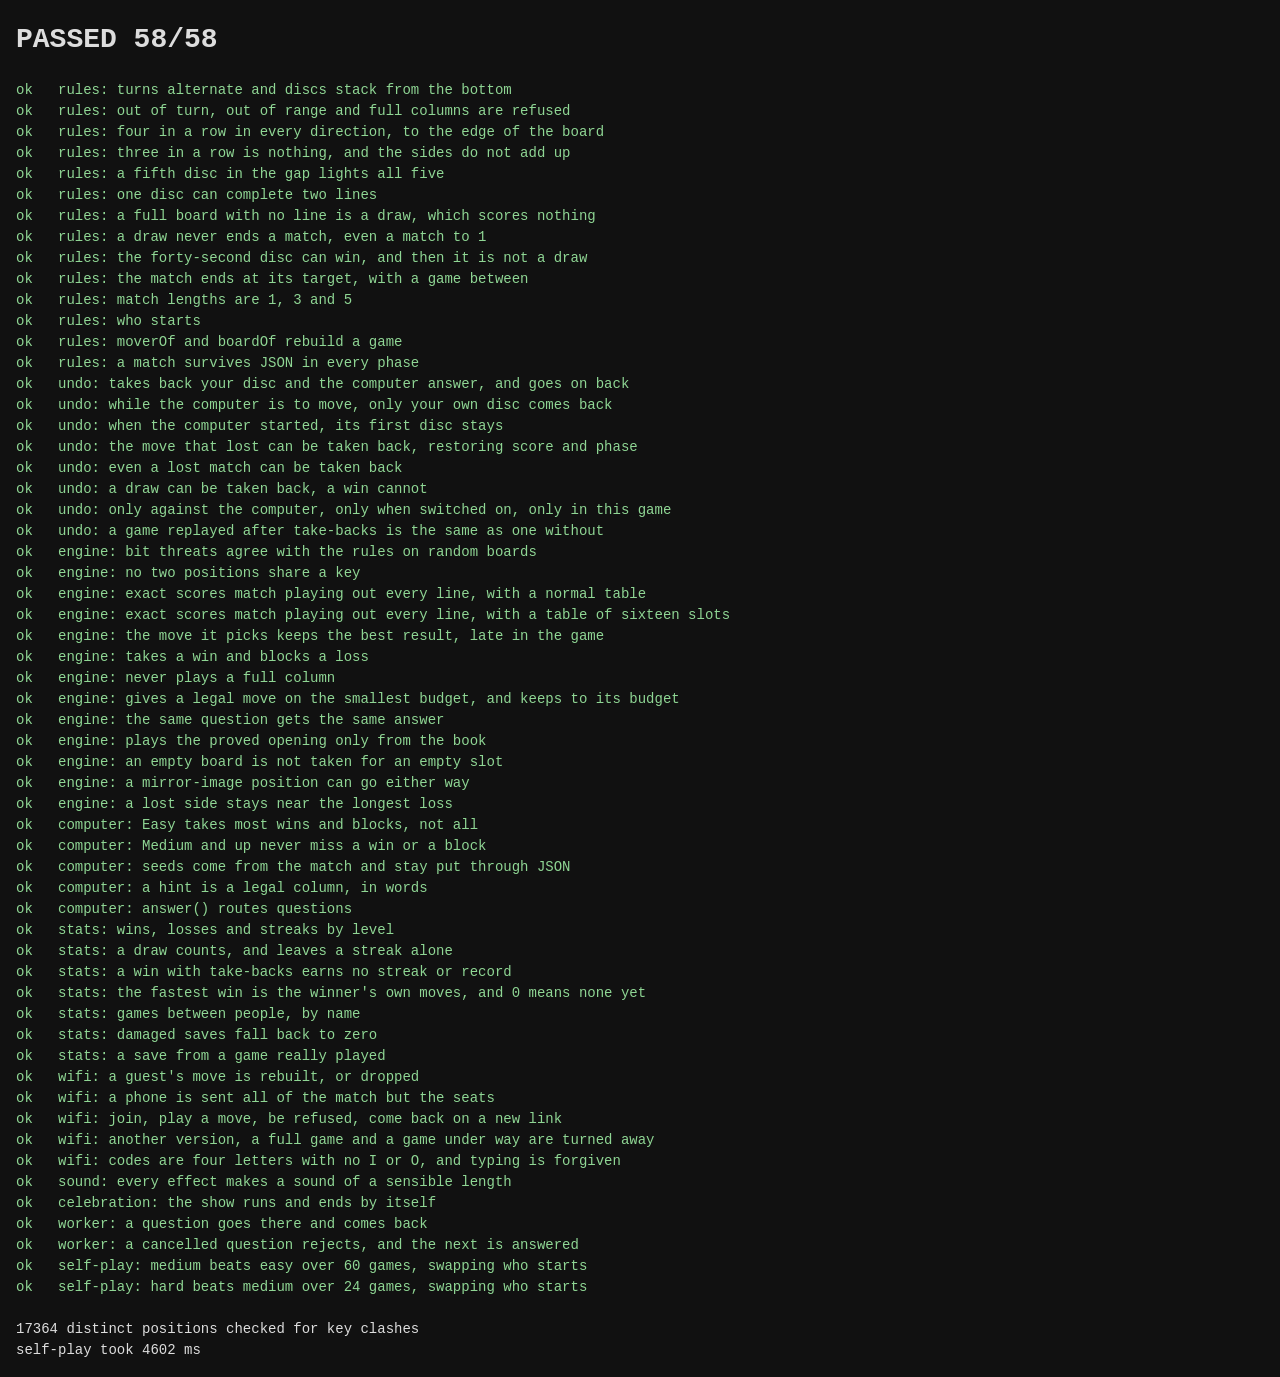
==== tests.html @ 0ca2a1fd "Add browser Connect Four game (1.0.0) Connect Four for the browser, in the same pattern as Cribbage " ====
<!doctype html>
<html lang="en">
<head>
<meta charset="utf-8">
<meta name="viewport" content="width=device-width, initial-scale=1">
<title>Connect Four tests</title>
<style>
  body { font: 14px/1.5 ui-monospace, Consolas, monospace; margin: 1rem; background: #111; color: #ddd; }
  .fail { color: #ff7a7a; }
  .pass { color: #8fd694; }
</style>
</head>
<body>
<h1 id="summary">Running…</h1>
<pre id="out"></pre>
<script type="module">
import {
  COLUMNS, ROWS, CELLS, TARGETS, other, emptyBoard, canDrop, openColumns, moverOf, boardOf, lineThrough,
  newMatch, nextGame, drop, canTakeBack, takeBack,
} from './js/game.js';
import { think, threatsOf, positionOf, PROVED } from './js/engine.js';
import { LEVELS, chooseMove, hint, answer, seedOf } from './js/ai.js';
import { ask, cancelThinking, startThinker } from './js/thinker.js';
import { emptyStats, loadStats, recordGame } from './js/stats.js';
import { SOUNDS, renderSound } from './js/sound.js';
import { createShow, advance, isOver } from './js/celebrate.js';
import { newCode, cleanCode, linkPair } from './js/net.js';
import { createHost, createGuest, cleanMove, seatView, sameState, deniedText } from './js/wifi.js';

const results = [];
const notes = [];

// tests.html?only=rules runs just the tests with that word before the colon.
const only = new URLSearchParams(location.search).get('only');
const wanted = name => !only || name.startsWith(`${only}:`);

function test(name, body) {
  if (!wanted(name)) return;
  try {
    body();
    results.push({ name, ok: true });
  } catch (error) {
    results.push({ name, ok: false, error: error.message });
  }
}

async function testAsync(name, body) {
  if (!wanted(name)) return;
  try {
    await body();
    results.push({ name, ok: true });
  } catch (error) {
    results.push({ name, ok: false, error: error.message });
  }
}

// Long enough for a few hops between links: nested timers wait 4 ms at least.
const tick = (ms = 40) => new Promise(resolve => setTimeout(resolve, ms));

function equal(actual, expected, label = 'value') {
  const a = JSON.stringify(actual);
  const e = JSON.stringify(expected);
  if (a !== e) throw new Error(`${label}: expected ${e}, got ${a}`);
}

function throws(body, label) {
  try {
    body();
  } catch {
    return;
  }
  throw new Error(`${label}: expected an error`);
}

// Small seeded generator so the random checks are the same on every run.
function seeded(seed) {
  let s = seed >>> 0;
  return () => {
    s = (s + 0x6d2b79f5) >>> 0;
    let t = Math.imul(s ^ (s >>> 15), 1 | s);
    t = (t + Math.imul(t ^ (t >>> 7), 61 | t)) ^ t;
    return ((t ^ (t >>> 14)) >>> 0) / 4294967296;
  };
}

// ---- Rules ------------------------------------------------------------------

// Plays `columns` in turn for whoever is to move.
function playAll(match, columns) {
  for (const column of columns) drop(match, match.turn, column);
  return match;
}
const started = (options = {}) => newMatch({ mode: 'local', ...options });

// Games that end at once: side 0 stacks column 0 and side 1 column 1.
const WIN_FOR_0 = [0, 1, 0, 1, 0, 1, 0];
const WIN_FOR_1 = [0, 1, 0, 1, 0, 1, 2, 1];
// Fills the board with no line of four: three columns one way up, then three
// the other, and the middle column to finish.
const DRAWN = [
  0, 1, 0, 1, 0, 1, 1, 0, 1, 0, 1, 0, // columns 0 and 1
  2, 3, 2, 3, 2, 3, 3, 2, 3, 2, 3, 2, // columns 2 and 3
  4, 5, 4, 5, 4, 5, 5, 4, 5, 4, 5, 4, // columns 4 and 5
  6, 6, 6, 6, 6, 6,
];

test('rules: turns alternate and discs stack from the bottom', () => {
  const match = started();
  equal([match.turn, match.phase, match.gameNo], [0, 'play', 1], 'start');
  drop(match, 0, 3);
  drop(match, 1, 3);
  equal(match.board[3], [0, 1], 'stacked');
  equal(match.moves, [3, 3], 'moves');
  equal(match.turn, 0, 'back to red');
  equal(match.events, [{ type: 'drop', side: 1, column: 3, row: 1 }], 'events');
});

test('rules: out of turn, out of range and full columns are refused', () => {
  const match = started();
  throws(() => drop(match, 1, 3), 'not their turn');
  for (const column of [-1, 7, 1.5, '3', null]) throws(() => drop(match, 0, column), `column ${column}`);
  for (let i = 0; i < ROWS; i++) drop(match, match.turn, 2);
  throws(() => drop(match, match.turn, 2), 'full');
  equal(canDrop(match.board, 2), false, 'canDrop');
  equal(openColumns(match.board), [0, 1, 3, 4, 5, 6], 'open columns');
});

test('rules: four in a row in every direction, to the edge of the board', () => {
  const horizontal = started();
  playAll(horizontal, [3, 3, 4, 4, 5, 5, 6]);
  equal(horizontal.result, { winner: 0, line: [[3, 0], [4, 0], [5, 0], [6, 0]], stones: 7 }, 'along the bottom right');

  const vertical = started();
  playAll(vertical, [6, 0, 6, 0, 6, 0, 6]);
  equal(vertical.result.line, [[6, 0], [6, 1], [6, 2], [6, 3]], 'up the edge');

  const rising = started();
  playAll(rising, [0, 1, 1, 2, 2, 3, 2, 3, 3, 6, 3]);
  equal(rising.result.line, [[0, 0], [1, 1], [2, 2], [3, 3]], 'rising');

  const falling = started();
  playAll(falling, [6, 5, 5, 4, 4, 3, 4, 3, 3, 0, 3]);
  equal(falling.result.line, [[3, 3], [4, 2], [5, 1], [6, 0]], 'falling');
});

test('rules: three in a row is nothing, and the sides do not add up', () => {
  const match = started();
  playAll(match, [0, 6, 1, 6, 2, 5]);
  equal([match.result, match.phase], [null, 'play'], 'three red');
  equal(lineThrough(boardOf([0, 6, 1, 6, 2], 0), 2, 0), [], 'no line');
});

test('rules: a fifth disc in the gap lights all five', () => {
  const match = started();
  playAll(match, [0, 0, 1, 1, 2, 2, 4, 4, 3]);
  equal(match.result.line, [[0, 0], [1, 0], [2, 0], [3, 0], [4, 0]], 'five');
});

test('rules: one disc can complete two lines', () => {
  const board = emptyBoard();
  for (const column of [0, 1, 2, 4, 5, 6]) board[column].push(0);
  board[3].push(0);
  equal(lineThrough(board, 3, 0).length, 7, 'seven along the bottom');
  const crossing = emptyBoard();
  crossing[3] = [0, 0, 0, 0];
  for (const column of [0, 1, 2]) crossing[column] = [1, 1, 1, 0];
  equal(lineThrough(crossing, 3, 3), [[0, 3], [1, 3], [2, 3], [3, 0], [3, 1], [3, 2], [3, 3]], 'across and up');
});

test('rules: a full board with no line is a draw, which scores nothing', () => {
  const match = started({ target: 3 });
  playAll(match, DRAWN);
  equal(match.moves.length, CELLS, 'full');
  equal([match.phase, match.result, match.score, match.winner], ['between', { winner: null, line: [], stones: 42 }, [0, 0], null], 'drawn');
  equal(match.events.at(-1), { type: 'draw' }, 'event');
});

test('rules: a draw never ends a match, even a match to 1', () => {
  const match = started();
  playAll(match, DRAWN);
  equal([match.phase, match.winner], ['between', null], 'carries on');
  nextGame(match);
  equal([match.phase, match.gameNo, match.turn], ['play', 2, 1], 'next game, other side first');
});

test('rules: the forty-second disc can win, and then it is not a draw', () => {
  // The drawn game with its last two columns played so that the top of
  // column 6 finishes a line of four along the top row.
  const moves = [
    0, 1, 0, 1, 0, 1, 1, 0, 1, 0, 1, 0,
    2, 3, 2, 3, 2, 3, 3, 2, 3, 2, 3, 2,
    4, 5, 4, 5, 4, 5, 5, 4, 5, 4, 5, 4,
    6, 6, 6, 6, 6,
  ];
  const board = boardOf(moves, 0);
  const last = moverOf(0, 41);
  for (const column of [3, 4, 5]) board[column][5] = last;
  board[6].push(last);
  equal(lineThrough(board, 6, 5).length >= 4, true, 'a line');
  const match = started();
  playAll(match, moves);
  Object.assign(match, { board, moves: [...moves] });
  match.board[6].pop();
  drop(match, match.turn, 6);
  equal([match.result.stones, match.result.winner, match.phase], [42, last, 'over'], 'a win');
});

test('rules: the match ends at its target, with a game between', () => {
  // Whoever starts stacks column 0 and the other column 1, so these pick the
  // winner whichever side is to start.
  const winGame = (match, side) => playAll(match, side === match.turn ? WIN_FOR_0 : WIN_FOR_1);
  const match = started({ target: 3 });
  winGame(match, 0);
  equal([match.phase, match.score, match.winner, match.result.winner], ['between', [1, 0], null, 0], 'first game');
  throws(() => drop(match, match.turn, 2), 'no move between games');
  nextGame(match);
  equal([match.gameNo, match.board, match.moves, match.result], [2, emptyBoard(), [], null], 'cleared');
  winGame(match, 1);
  equal(match.score, [1, 1], 'level');
  nextGame(match);
  winGame(match, 0);
  nextGame(match);
  equal(match.score, [2, 1], 'two');
  winGame(match, 1);
  equal(match.score, [2, 2], 'two all');
  nextGame(match);
  winGame(match, 0);
  equal([match.phase, match.winner, match.score], ['over', 0, [3, 2]], 'over');
  throws(() => nextGame(match), 'no next game');
});

test('rules: match lengths are 1, 3 and 5', () => {
  equal(TARGETS, [1, 3, 5], 'targets');
  throws(() => newMatch({ target: 7 }), 'seven');
  const match = started();
  playAll(match, WIN_FOR_0);
  equal([match.phase, match.winner], ['over', 0], 'one game is a match to 1');
});

test('rules: who starts', () => {
  equal(newMatch({ mode: 'ai', first: 'you' }).turn, 0, 'you');
  equal(newMatch({ mode: 'ai', first: 'computer' }).turn, 1, 'computer');
  equal(newMatch({ mode: 'ai', first: 'turns', starter: 1 }).turn, 1, 'turns, as passed in');
  const fixed = newMatch({ mode: 'ai', first: 'computer', target: 3 });
  playAll(fixed, WIN_FOR_0);
  nextGame(fixed);
  equal(fixed.turn, 1, 'stays with the computer');
  const turns = newMatch({ mode: 'ai', first: 'turns', target: 5 });
  const starters = [];
  for (let game = 0; game < 4; game++) {
    starters.push(turns.turn);
    playAll(turns, DRAWN);
    nextGame(turns);
  }
  equal(starters, [0, 1, 0, 1], 'alternates through draws');
});

test('rules: moverOf and boardOf rebuild a game', () => {
  equal([moverOf(1, 0), moverOf(1, 1), moverOf(0, 4)], [1, 0, 0], 'movers');
  const match = started({ starter: 1, first: 'turns' });
  playAll(match, [3, 2, 3, 4, 0]);
  equal(boardOf(match.moves, match.starter), match.board, 'same board');
});

test('rules: a match survives JSON in every phase', () => {
  const match = started({ target: 3 });
  const round = () => JSON.parse(JSON.stringify(match));
  equal(round(), match, 'at the start');
  playAll(match, [3, 3]);
  equal(round(), match, 'mid-game');
  const copy = round();
  drop(copy, 0, 5);
  equal(copy.board[5], [0], 'plays on after a round trip');
  playAll(match, [0, 1, 0, 1, 0, 1, 0]);
  equal(round(), match, 'after a win');
});

// ---- Take-backs ---------------------------------------------------------------

const versus = (options = {}) => newMatch({ mode: 'ai', difficulty: 'hard', first: 'you', ...options });

test('undo: takes back your disc and the computer answer, and goes on back', () => {
  const match = versus();
  playAll(match, [3, 2, 4, 5]);
  takeBack(match, 0);
  equal([match.moves, match.turn, match.takeBacks], [[3, 2], 0, 1], 'one turn back');
  equal(match.board[4], [], 'your disc gone');
  equal(match.board[5], [], 'theirs too');
  equal(match.events, [{ type: 'takeback', side: 0, removed: [{ side: 1, column: 5, row: 0 }, { side: 0, column: 4, row: 0 }] }], 'event');
  takeBack(match, 0);
  equal([match.moves, match.board, match.takeBacks], [[], emptyBoard(), 2], 'all the way');
  equal(canTakeBack(match, 0), false, 'nothing left');
  throws(() => takeBack(match, 0), 'empty board');
});

test('undo: while the computer is to move, only your own disc comes back', () => {
  const match = versus();
  playAll(match, [3, 2, 4]);
  equal(match.turn, 1, 'computer to move');
  takeBack(match, 0);
  equal([match.moves, match.turn], [[3, 2], 0], 'one disc');
});

test('undo: when the computer started, its first disc stays', () => {
  const match = versus({ first: 'computer' });
  drop(match, 1, 3);
  equal(canTakeBack(match, 0), false, 'no disc of yours');
  drop(match, 0, 2);
  drop(match, 1, 4);
  takeBack(match, 0);
  equal([match.moves, match.turn], [[3], 0], 'back to its first disc');
});

test('undo: the move that lost can be taken back, restoring score and phase', () => {
  const match = versus({ target: 3 });
  playAll(match, [0, 1, 0, 1, 0, 1, 6, 1]);
  equal([match.phase, match.score, match.result.winner], ['between', [0, 1], 1], 'lost the game');
  takeBack(match, 0);
  equal([match.phase, match.score, match.result, match.winner, match.turn], ['play', [0, 0], null, null, 0], 'back in it');
  equal(match.moves, [0, 1, 0, 1, 0, 1], 'before the blunder');
  drop(match, 0, 1);
  equal(match.board[1].at(-1), 0, 'and can block');
});

test('undo: even a lost match can be taken back', () => {
  const match = versus();
  playAll(match, [0, 1, 0, 1, 0, 1, 6, 1]);
  equal([match.phase, match.winner, match.score], ['over', 1, [0, 1]], 'match lost');
  takeBack(match, 0);
  equal([match.phase, match.winner, match.score], ['play', null, [0, 0]], 'match back on');
});

test('undo: a draw can be taken back, a win cannot', () => {
  const drawn = versus({ target: 3 });
  playAll(drawn, DRAWN);
  equal(canTakeBack(drawn, 0), true, 'draw');
  takeBack(drawn, 0);
  equal([drawn.phase, drawn.result, drawn.moves.length, drawn.score], ['play', null, 40, [0, 0]], 'two discs back');
  const won = versus({ target: 3 });
  playAll(won, WIN_FOR_0);
  equal(canTakeBack(won, 0), false, 'a win stays');
  throws(() => takeBack(won, 0), 'refused');
});

test('undo: only against the computer, only when switched on, only in this game', () => {
  const people = newMatch({ mode: 'local' });
  playAll(people, [3, 3]);
  equal(canTakeBack(people, 0), false, 'people');
  throws(() => takeBack(people, 0), 'people refused');
  const wifi = newMatch({ mode: 'net', undo: true });
  playAll(wifi, [3, 3]);
  equal(canTakeBack(wifi, 0), false, 'Wi-Fi');
  const off = versus({ undo: false });
  playAll(off, [3, 3]);
  equal(canTakeBack(off, 0), false, 'switched off');
  const later = versus({ target: 3 });
  playAll(later, WIN_FOR_0);
  nextGame(later);
  equal([later.takeBacks, canTakeBack(later, 0)], [0, false], 'a new game starts clean');
});

test('undo: a game replayed after take-backs is the same as one without', () => {
  const direct = versus();
  playAll(direct, [3, 2, 4, 5, 0]);
  const taken = versus();
  playAll(taken, [3, 2, 6, 6]);
  takeBack(taken, 0);
  playAll(taken, [4, 5, 0]);
  equal([taken.board, taken.moves, taken.turn], [direct.board, direct.moves, direct.turn], 'same position');
});

// ---- The search ---------------------------------------------------------------

// A random game still in progress after `stones` discs, as its list of moves.
function randomPosition(random, stones) {
  for (;;) {
    const board = emptyBoard();
    const moves = [];
    let ended = false;
    while (moves.length < stones && !ended) {
      const open = openColumns(board);
      const column = open[Math.floor(random() * open.length)];
      board[column].push(moves.length % 2);
      ended = lineThrough(board, column, board[column].length - 1).length > 0;
      moves.push(column);
    }
    if (!ended) return moves;
  }
}

// Every empty cell where a disc would make four for `side`, the slow way.
function slowThreats(board, side) {
  let lo = 0;
  let hi = 0;
  board.forEach((discs, column) => {
    for (let row = discs.length; row < ROWS; row++) {
      const trial = board.map(list => [...list]);
      trial[column][row] = side; // gaps below stay gaps, which lineThrough never crosses
      if (lineThrough(trial, column, row).length) {
        if (column < 4) lo |= 1 << (7 * column + row);
        else hi |= 1 << (7 * (column - 4) + row);
      }
    }
  });
  return [lo, hi];
}

// The true score of each move for the side to move, with no cleverness at all:
// every line played out, remembering boards already seen.
function bruteScores(moves) {
  const board = boardOf(moves, 0);
  const seen = new Map();
  const after = (column, stones, side) => {
    const row = board[column].length;
    board[column].push(side);
    const value = lineThrough(board, column, row).length ? 1000 - (stones + 1) : -best(stones + 1, other(side));
    board[column].pop();
    return value;
  };
  const best = (stones, side) => {
    if (stones === CELLS) return 0;
    const key = board.map(column => column.join('')).join('/');
    if (!seen.has(key)) seen.set(key, Math.max(...openColumns(board).map(column => after(column, stones, side))));
    return seen.get(key);
  };
  const values = new Array(COLUMNS).fill(null);
  for (const column of openColumns(board)) values[column] = after(column, moves.length, moves.length % 2);
  return values;
}

test('engine: bit threats agree with the rules on random boards', () => {
  const random = seeded(11);
  for (let i = 0; i < 2000; i++) {
    const moves = randomPosition(random, Math.floor(random() * 41));
    const board = boardOf(moves, 0);
    const { pLo, pHi, mLo, mHi, stones } = positionOf(moves);
    const mover = stones % 2;
    equal(threatsOf(pLo, pHi, mLo, mHi), slowThreats(board, mover), `the mover's threats after ${moves}`);
    equal(threatsOf(pLo ^ mLo, pHi ^ mHi, mLo, mHi), slowThreats(board, other(mover)), `the other's threats after ${moves}`);
  }
});

test('engine: no two positions share a key', () => {
  const random = seeded(12);
  const seen = new Map();
  for (let i = 0; i < 20000; i++) {
    const moves = randomPosition(random, Math.floor(random() * 30));
    const { pLo, pHi, mLo, mHi } = positionOf(moves);
    const key = `${pLo + mLo}:${pHi + mHi}`;
    const shape = boardOf(moves, 0).map(column => column.join('')).join('/') + moves.length % 2;
    if (seen.has(key)) equal(seen.get(key), shape, 'same key, same position');
    seen.set(key, shape);
  }
  notes.push(`${seen.size} distinct positions checked for key clashes`);
});

for (const [bits, name] of [[16, 'a normal table'], [4, 'a table of sixteen slots']]) {
  test(`engine: exact scores match playing out every line, with ${name}`, () => {
    const random = seeded(13);
    for (let i = 0; i < 120; i++) {
      const moves = randomPosition(random, 32 + Math.floor(random() * 8));
      const expected = bruteScores(moves);
      const { values, solved } = think(moves, { all: true, fresh: true, bits, seed: i + 1 });
      equal(values, expected, `every move after ${moves}`);
      equal(solved, true, `solved after ${moves}`);
    }
  });
}

test('engine: the move it picks keeps the best result, late in the game', () => {
  const random = seeded(14);
  for (let i = 0; i < 300; i++) {
    const moves = randomPosition(random, 28 + Math.floor(random() * 12));
    const expected = bruteScores(moves);
    const best = Math.max(...expected.filter(value => value !== null));
    const { column, score, solved, reason } = think(moves, { fresh: true, bits: 16, seed: i + 1, ms: 2000 });
    equal(solved || reason !== 'search', true, `solved after ${moves}`); // an only move needs no search
    equal(Math.sign(expected[column]), Math.sign(best), `the result of column ${column} after ${moves}, scored ${score}`);
  }
});

test('engine: takes a win and blocks a loss', () => {
  equal(think([0, 1, 0, 1, 0, 1]).column, 0, 'wins');
  equal(think([0, 1, 0, 1, 0, 6]).column, 0, 'wins rather than anything else');
  equal(think([3, 0, 3, 0, 3]).column, 3, 'blocks a column');
});

test('engine: never plays a full column', () => {
  const moves = [3, 3, 3, 3, 3, 3];
  for (let seed = 1; seed < 30; seed++) {
    const { column } = think(moves, { depth: 4, noise: 25, seed, fresh: true, bits: 12 });
    equal(column === 3, false, `seed ${seed}`);
  }
});

test('engine: gives a legal move on the smallest budget, and keeps to its budget', () => {
  const { column } = think([2, 4], { nodes: 1, fresh: true });
  equal(Number.isInteger(column) && column >= 0 && column < COLUMNS, true, 'legal');
  const limited = think([2, 4], { nodes: 50000, fresh: true });
  equal(limited.nodes < 50000 + 2048, true, `stopped at ${limited.nodes}`);
  const started = performance.now();
  think([2, 4, 1], { ms: 100, fresh: true });
  equal(performance.now() - started < 400, true, 'stopped on time');
});

test('engine: the same question gets the same answer', () => {
  const ask = () => think([3, 2, 3, 4, 1], { nodes: 30000, fresh: true, seed: 5 });
  equal(ask(), ask(), 'twice');
  const noisy = () => think([3, 2], { noise: 25, depth: 4, seed: 7, fresh: true }).column;
  equal(noisy(), noisy(), 'with noise');
});

test('engine: plays the proved opening only from the book', () => {
  equal(think([], { book: true }).column, 3, 'the middle');
  equal(think([3], { book: true }).column, 3, 'and on top of it');
  equal(think([0], { book: true, fresh: true, nodes: 2000 }).reason, 'search', 'no book elsewhere');
});

test('engine: an empty board is not taken for an empty slot', () => {
  const { nodes, depth } = think([], { depth: 6, fresh: true, bits: 8 });
  equal(depth, 6, 'reached its depth');
  equal(nodes > 100, true, `searched, ${nodes} nodes`);
});

test('engine: a mirror-image position can go either way', () => {
  const picks = new Set();
  for (let seed = 1; seed < 40; seed++) picks.add(think([3, 3, 3, 3, 2, 4], { depth: 6, seed, fresh: true, bits: 12 }).column);
  equal(picks.size > 1, true, `picked ${[...picks]}`);
});

test('engine: a lost side stays near the longest loss', () => {
  const random = seeded(15);
  let tried = 0;
  for (let i = 0; i < 400 && tried < 40; i++) {
    const moves = randomPosition(random, 30 + Math.floor(random() * 6));
    const expected = bruteScores(moves);
    const best = Math.max(...expected.filter(value => value !== null));
    if (best >= 0) continue;
    const { column, solved, reason } = think(moves, { defend: true, fresh: true, bits: 16, ms: 3000 });
    equal(solved || reason !== 'search', true, 'solved');
    equal(expected[column] >= best - 2, true, `after ${moves}: ${expected} chose ${column}`);
    tried++;
  }
  equal(tried >= 10, true, `lost positions tried: ${tried}`);
});

test('computer: Easy takes most wins and blocks, not all', () => {
  let wins = 0;
  let blocks = 0;
  for (let seed = 1; seed <= 400; seed++) {
    if (chooseMove({ moves: [0, 1, 0, 1, 0, 2], level: 'easy', seed }).column === 0) wins++;
    if (chooseMove({ moves: [3, 0, 3, 0, 3], level: 'easy', seed }).column === 3) blocks++;
  }
  equal(wins > 340 && wins < 400, true, `took ${wins} of 400 wins`);
  equal(blocks > 240 && blocks < 400, true, `blocked ${blocks} of 400`);
});

test('computer: Medium and up never miss a win or a block', () => {
  for (const level of ['medium', 'hard', 'guru']) {
    for (let seed = 1; seed <= 20; seed++) {
      equal(chooseMove({ moves: [0, 1, 0, 1, 0, 6], level, seed, fresh: true }).column, 0, `${level} wins`);
      equal(chooseMove({ moves: [3, 0, 3, 0, 3], level, seed, fresh: true }).column, 3, `${level} blocks`);
    }
  }
});

test('computer: seeds come from the match and stay put through JSON', () => {
  const match = newMatch({ mode: 'ai', target: 3 });
  const seed = seedOf(match);
  equal(seedOf(JSON.parse(JSON.stringify(match))), seed, 'the same');
  match.gameNo++;
  equal(seedOf(match) === seed, false, 'another game, another seed');
});

test('computer: a hint is a legal column, in words', () => {
  equal(hint({ moves: [0, 1, 0, 1, 0, 2] }).text, 'Column 1 wins the game.', 'a win');
  equal(hint({ moves: [3, 0, 3, 0, 3] }).text, 'Column 4 blocks a win for the other side.', 'a block');
  equal(hint({ moves: [] }).column, 3, 'the opening');
  const { column, text } = hint({ moves: [3, 2, 4], limit: { nodes: 20000 }, fresh: true });
  equal(column >= 0 && column < COLUMNS && text.length > 0, true, text);
});

test('computer: answer() routes questions', () => {
  equal(answer({ type: 'move', moves: [0, 1, 0, 1, 0, 2], level: 'hard' }).column, 0, 'a move');
  equal(answer({ type: 'hint', moves: [0, 1, 0, 1, 0, 2] }).column, 0, 'a hint');
});

// ---- Statistics ---------------------------------------------------------------

const finished = (winner, { mode = 'ai', difficulty = 'hard', stones = 20, takeBacks = 0, players = [{ name: 'You' }, { name: 'Computer', ai: true }] } = {}) => ({
  mode, difficulty, takeBacks, players, result: { winner, stones, line: [] },
});

test('stats: wins, losses and streaks by level', () => {
  const stats = emptyStats();
  for (const winner of [0, 0, 1, 0]) recordGame(stats, finished(winner));
  equal(stats.ai.hard, { games: 4, wins: 3, draws: 0, streak: 1, bestStreak: 2, assisted: 0 }, 'hard');
  equal(stats.ai.guru.games, 0, 'other levels untouched');
});

test('stats: a draw counts, and leaves a streak alone', () => {
  const stats = emptyStats();
  recordGame(stats, finished(0));
  recordGame(stats, finished(null, { stones: 42 }));
  recordGame(stats, finished(0));
  equal(stats.ai.hard, { games: 3, wins: 2, draws: 1, streak: 2, bestStreak: 2, assisted: 0 }, 'row');
  equal(stats.records.longestGame, 42, 'longest');
});

test('stats: a win with take-backs earns no streak or record', () => {
  const stats = emptyStats();
  recordGame(stats, finished(0, { stones: 15 }));
  recordGame(stats, finished(0, { stones: 7, takeBacks: 2 }));
  equal(stats.ai.hard, { games: 2, wins: 2, draws: 0, streak: 1, bestStreak: 1, assisted: 1 }, 'row');
  equal(stats.records.fastestWin, 8, 'fastest stays with the fair win');
  recordGame(stats, finished(1, { takeBacks: 1 }));
  equal(stats.ai.hard.streak, 0, 'a loss still ends a streak');
});

test('stats: the fastest win is the winner\'s own moves, and 0 means none yet', () => {
  const stats = emptyStats();
  recordGame(stats, finished(1, { stones: 8 }));
  equal(stats.records.fastestWin, 0, 'a loss is no win');
  recordGame(stats, finished(0, { stones: 13 }));
  equal(stats.records.fastestWin, 7, 'thirteen discs, seven of them yours');
  recordGame(stats, finished(0, { stones: 8 }));
  equal(stats.records.fastestWin, 4, 'faster, when the computer started');
  recordGame(stats, finished(0, { stones: 30 }));
  equal(stats.records.fastestWin, 4, 'a slower one changes nothing');
});

test('stats: games between people, by name', () => {
  const stats = emptyStats();
  const players = [{ name: 'Ann' }, { name: 'Ben' }];
  recordGame(stats, finished(0, { mode: 'local', players }));
  recordGame(stats, finished(null, { mode: 'net', players: [{ name: 'ANN' }, { name: 'Ben' }] }));
  equal(stats.people.ann, { name: 'ANN', games: 2, wins: 1, draws: 1 }, 'Ann, latest spelling');
  equal(stats.people.ben, { name: 'Ben', games: 2, wins: 0, draws: 1 }, 'Ben');
  equal(stats.ai.hard.games, 0, 'not against the computer');
  equal(stats.records.longestGame, 0, 'records are against the computer');
});

test('stats: damaged saves fall back to zero', () => {
  const stats = loadStats({ ai: { hard: { games: 'lots', wins: 4 }, guru: 7 }, people: { ann: { name: 'Ann', games: 3 }, odd: 5 }, records: null, extra: 1 });
  equal(stats.ai.hard, { games: 0, wins: 4, draws: 0, streak: 0, bestStreak: 0, assisted: 0 }, 'hard');
  equal(stats.ai.guru.games, 0, 'guru');
  equal(stats.people, { ann: { name: 'Ann', games: 3, wins: 0, draws: 0 } }, 'people');
  equal(stats.records, { fastestWin: 0, longestGame: 0 }, 'records');
  equal(loadStats(null), emptyStats(), 'nothing saved');
});

test('stats: a save from a game really played', () => {
  const stats = emptyStats();
  const match = newMatch({ mode: 'ai', difficulty: 'guru', first: 'you' });
  playAll(match, WIN_FOR_0);
  recordGame(stats, match);
  equal([stats.ai.guru.wins, stats.records.fastestWin], [1, 4], 'a win in four');
});

// ---- Wi-Fi ----------------------------------------------------------------------

const V = '1.0.0';

// Gives a host links, as net.js would.
function dialling(host) {
  const links = [];
  return {
    links,
    connect: async () => {
      const [mine, theirs] = linkPair();
      links.push(mine);
      host.attach(theirs);
      return mine;
    },
  };
}

test('wifi: a guest\'s move is rebuilt, or dropped', () => {
  equal(cleanMove({ t: 'drop', column: 3, extra: 'x' }), { t: 'drop', column: 3 }, 'drop');
  equal(cleanMove({ t: 'next', game: 2, column: 9 }), { t: 'next', game: 2 }, 'next');
  for (const column of [7, -1, 1.5, '3', null, undefined]) equal(cleanMove({ t: 'drop', column }), null, `column ${column}`);
  for (const game of [0, -1, 1.5, '2']) equal(cleanMove({ t: 'next', game }), null, `game ${game}`);
  equal(cleanMove({ t: 'takeback' }), null, 'no take-backs over Wi-Fi');
  equal(cleanMove(null), null, 'nothing');
});

test('wifi: a phone is sent all of the match but the seats', () => {
  const match = newMatch({ mode: 'net' });
  match.net = { code: 'ABCD', seats: [{ name: 'Hana', token: 'secret' }] };
  const view = seatView(match);
  equal('net' in view, false, 'no tokens');
  equal(view.board, match.board, 'the board');
  equal(sameState(view, seatView(match)), true, 'the same');
  drop(match, 0, 3);
  equal(sameState(view, seatView(match)), false, 'moved on');
});

await testAsync('wifi: join, play a move, be refused, come back on a new link', async () => {
  const moves = [];
  let match = null;
  // As the page does: whoever comes back is sent the match.
  const onchange = () => match && host.share(match);
  const host = createHost({ name: 'Hana', version: V, onmove: (seat, move) => moves.push([seat, move]), onchange });
  const { links, connect } = dialling(host);
  const heard = [];
  const ups = [];
  const guest = createGuest({ name: 'Gus', token: 'tab1', version: V, connect, onmessage: message => heard.push(message), onlink: up => ups.push(up), retryMs: 20 });
  await guest.join();
  equal(heard.map(message => message.t), ['lobby'], 'in the lobby');
  equal(heard[0].players.map(player => player.name), ['Hana', 'Gus'], 'both there');
  match = newMatch({ mode: 'net', players: host.begin() });
  host.share(match);
  await tick();
  const state = heard.at(-1);
  equal([state.t, state.seat, state.game.board], ['state', 1, match.board], 'the match');
  guest.send({ t: 'drop', column: 9 });
  guest.send({ t: 'drop', column: 2, sneaky: true });
  await tick();
  equal(moves, [[1, { t: 'drop', column: 2 }]], 'only a clean move arrives');
  host.refuse(1, 'Not yet');
  await tick();
  equal(heard.at(-1), { t: 'refused', message: 'Not yet' }, 'refused');
  links[0].close();
  await tick(60);
  equal([links.length, ups, host.away()], [2, [true, false, true], [false, false]], 'back on a second link');
  guest.leave();
});

await testAsync('wifi: another version, a full game and a game under way are turned away', async () => {
  const host = createHost({ name: 'Hana', version: V, onmove: () => {} });
  const { connect } = dialling(host);
  let said = '';
  await createGuest({ name: 'Old', token: 'tab0', version: '0.9.0', connect }).join().catch(error => (said = error.message));
  equal(said, deniedText({ why: 'version', version: V }, '0.9.0'), 'version');
  const first = createGuest({ name: 'Gus', token: 'tab1', version: V, connect });
  await first.join();
  said = '';
  await createGuest({ name: 'Cy', token: 'tab2', version: V, connect }).join().catch(error => (said = error.message));
  equal(said, deniedText({ why: 'full' }, V), 'full');
  host.begin();
  said = '';
  await createGuest({ name: 'Di', token: 'tab3', version: V, connect }).join().catch(error => (said = error.message));
  equal(said, deniedText({ why: 'started' }, V), 'started');
  first.leave();
});

test('wifi: codes are four letters with no I or O, and typing is forgiven', () => {
  const random = seeded(16);
  for (let i = 0; i < 200; i++) equal(/^[A-HJ-NP-Z]{4}$/.test(newCode(random)), true, 'a code');
  equal(cleanCode(' ab-cd9e '), 'ABCD', 'cleaned');
});

// ---- Sound and the celebration ----------------------------------------------------

await testAsync('sound: every effect makes a sound of a sensible length', async () => {
  const seconds = { drop: 0.3, place: 0.2, clear: 0.8, chime: 0.9, draw: 0.8, win: 6, firework: 1, turn: 0.6, lose: 1 };
  equal([...SOUNDS].sort(), Object.keys(seconds).sort(), 'the list');
  for (const name of SOUNDS) {
    const context = new OfflineAudioContext(1, Math.ceil(44100 * seconds[name]), 44100);
    renderSound(name, context, 0.01);
    const samples = (await context.startRendering()).getChannelData(0);
    let peak = 0;
    for (const sample of samples) peak = Math.max(peak, Math.abs(sample));
    equal(peak > 0.01, true, `${name} is heard, peak ${peak}`);
    equal(peak <= 1.5, true, `${name} is not too loud, peak ${peak}`);
  }
});

test('celebration: the show runs and ends by itself', () => {
  const show = createShow(390, 844, seeded(17));
  let elapsed = 0;
  while (!isOver(show) && elapsed < 10) {
    advance(show, 0.033);
    elapsed += 0.033;
  }
  equal(isOver(show), true, 'over');
  equal(elapsed > 2 && elapsed <= 6, true, `after ${elapsed.toFixed(1)} s`);
});

// ---- The worker -------------------------------------------------------------------

await testAsync('worker: a question goes there and comes back', async () => {
  startThinker();
  const { column } = await ask({ type: 'move', moves: [0, 1, 0, 1, 0, 2], level: 'hard', seed: 1 });
  equal(column, 0, 'the win');
  const { text } = await ask({ type: 'hint', moves: [3, 0, 3, 0, 3], seed: 1 });
  equal(text, 'Column 4 blocks a win for the other side.', 'a hint');
});

await testAsync('worker: a cancelled question rejects, and the next is answered', async () => {
  const asked = ask({ type: 'move', moves: [3, 2], level: 'guru', seed: 2, limit: { ms: 20000 } });
  const waiting = ask({ type: 'move', moves: [3, 2, 1], level: 'hard', seed: 2 });
  await tick(50);
  cancelThinking();
  const outcomes = await Promise.allSettled([asked, waiting]);
  equal(outcomes.map(outcome => outcome.status), ['rejected', 'rejected'], 'both dropped');
  const started = performance.now();
  const { column } = await ask({ type: 'move', moves: [0, 1, 0, 1, 0, 2], level: 'hard', seed: 3 });
  equal(column, 0, 'answered by a new worker');
  equal(performance.now() - started < 3000, true, 'without waiting for the old search');
});

// ---- The levels, playing each other -------------------------------------------------

function playOut(levels, seed) {
  const moves = [];
  const board = emptyBoard();
  while (moves.length < CELLS) {
    const side = moves.length % 2;
    const { column } = chooseMove({ moves, level: levels[side], seed });
    const row = board[column].length;
    board[column].push(side);
    moves.push(column);
    if (lineThrough(board, column, row).length) return side;
  }
  return null;
}

const levelsStarted = performance.now();
for (const [a, b, games, atLeast] of [['medium', 'easy', 60, 0.8], ['hard', 'medium', 24, 0.8]]) {
  test(`self-play: ${a} beats ${b} over ${games} games, swapping who starts`, () => {
    let wins = 0;
    for (let i = 0; i < games; i++) {
      const levels = i % 2 ? [b, a] : [a, b];
      if (playOut(levels, i + 1) === i % 2) wins++;
    }
    equal(wins / games >= atLeast, true, `${wins} of ${games}`);
  });
}
notes.push(`self-play took ${Math.round(performance.now() - levelsStarted)} ms`);

// ---- Results ------------------------------------------------------------------

const failed = results.filter(result => !result.ok);
const out = document.getElementById('out');
for (const result of results) {
  const line = document.createElement('div');
  line.className = result.ok ? 'pass' : 'fail';
  line.textContent = `${result.ok ? 'ok  ' : 'FAIL'} ${result.name}${result.ok ? '' : `\n     ${result.error}`}`;
  out.append(line);
}
for (const note of notes) out.append(`\n${note}`);
const summary = `${failed.length ? 'FAILED' : 'PASSED'} ${results.length - failed.length}/${results.length}`;
document.getElementById('summary').textContent = summary;
document.title = summary;
</script>
</body>
</html>
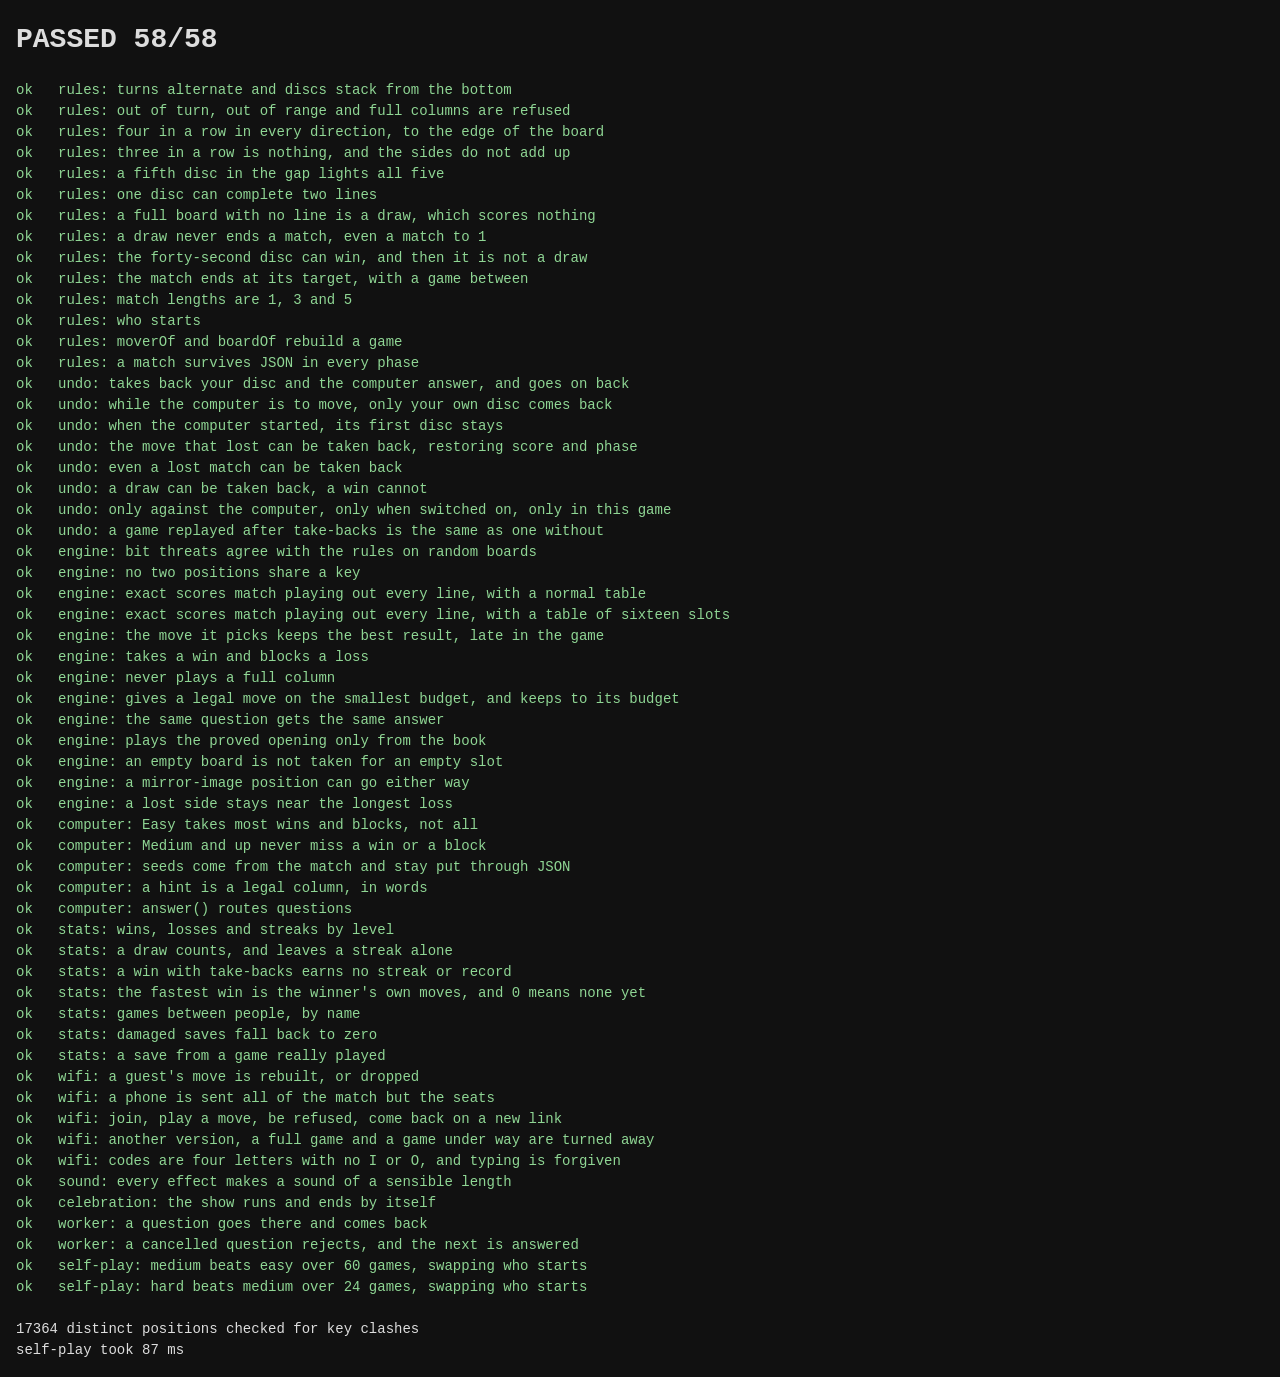
==== commit b05b3088: "Ease Medium and Hard, and give Guru longer (1.0.0) Each level beat the one below about 94% of the ti" ====
--- a/tests.html
+++ b/tests.html
@@ -817,7 +817,7 @@
 }
 
 const levelsStarted = performance.now();
-for (const [a, b, games, atLeast] of [['medium', 'easy', 60, 0.8], ['hard', 'medium', 24, 0.8]]) {
+for (const [a, b, games, atLeast] of [['medium', 'easy', 60, 0.6], ['hard', 'medium', 24, 0.6]]) {
   test(`self-play: ${a} beats ${b} over ${games} games, swapping who starts`, () => {
     let wins = 0;
     for (let i = 0; i < games; i++) {
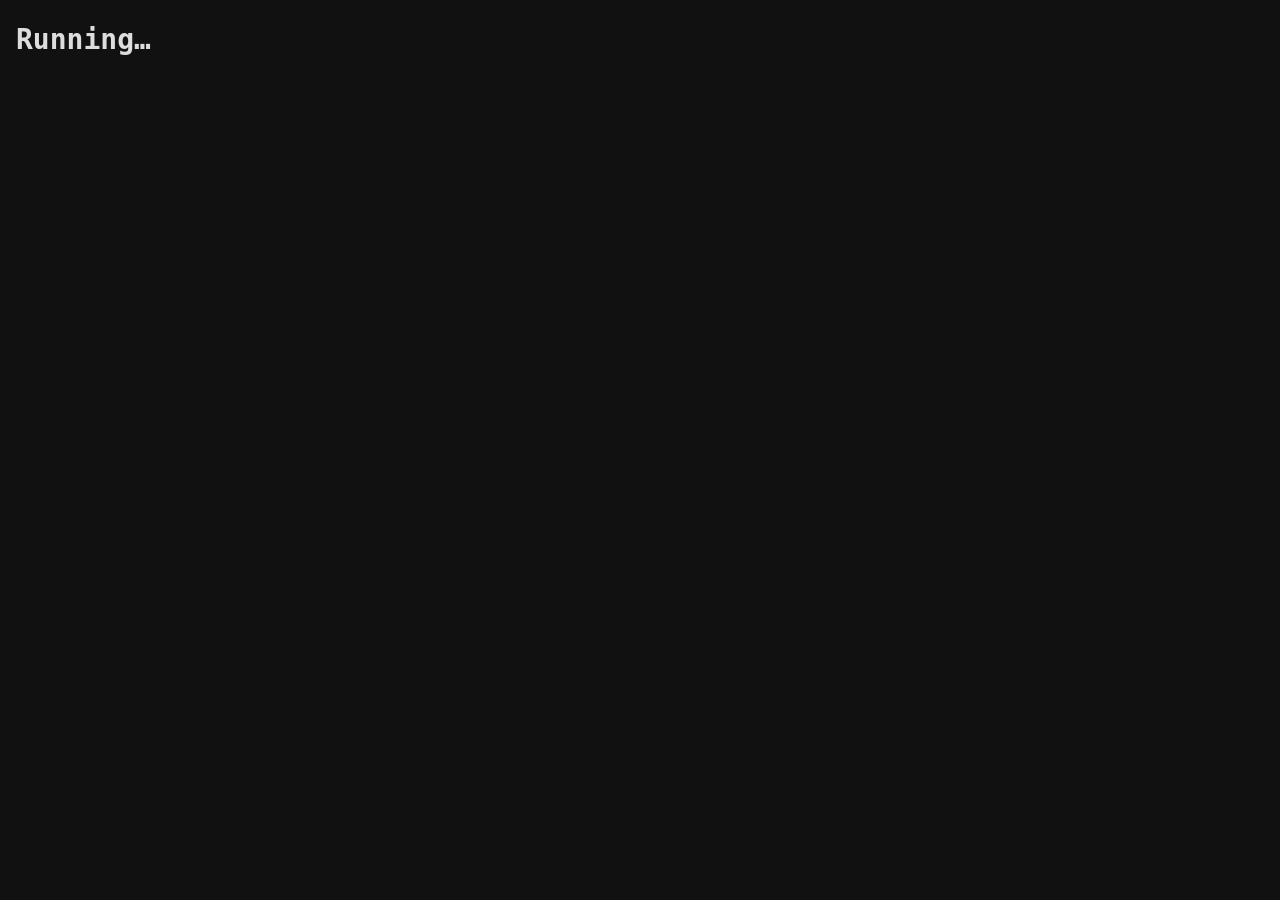
==== commit ab63a302: "Add an Advanced box for Guru (1.1.0) The gear on the menu, shown when playing the computer, opens a " ====
--- a/tests.html
+++ b/tests.html
@@ -504,10 +504,58 @@
 });
 
 test('engine: the same question gets the same answer', () => {
-  const ask = () => think([3, 2, 3, 4, 1], { nodes: 30000, fresh: true, seed: 5 });
+  const ask = () => {
+    const { ms, ...answer } = think([3, 2, 3, 4, 1], { nodes: 30000, fresh: true, seed: 5 });
+    return answer;
+  };
   equal(ask(), ask(), 'twice');
   const noisy = () => think([3, 2], { noise: 25, depth: 4, seed: 7, fresh: true }).column;
   equal(noisy(), noisy(), 'with noise');
+});
+
+test('engine: reports how a search is going, and how it went', () => {
+  const heard = [];
+  const { nodes, ms, memory } = think([3, 2, 3], { ms: 700, fresh: true, progress: note => heard.push(note) });
+  equal(heard.length >= 2, true, `${heard.length} reports`);
+  for (let i = 1; i < heard.length; i++) {
+    equal(heard[i].nodes > heard[i - 1].nodes && heard[i].ms > heard[i - 1].ms && heard[i].depth >= heard[i - 1].depth, true, 'each further on');
+  }
+  equal(nodes > heard.at(-1).nodes, true, 'the last report before the end');
+  equal(ms >= 600 && ms < 1200, true, `took ${ms} ms`);
+  equal(memory, 50, 'about 50 MB');
+  equal(think([0, 1, 0, 1, 0, 1]).ms, 0, 'no search, no time');
+});
+
+test('engine: a lookahead target is reached, and a time limit still stops it', () => {
+  const { depth, nodes } = think([3, 2], { depth: 8, ms: 20000, fresh: true });
+  equal(depth, 8, 'eight discs');
+  equal(nodes > 100, true, `${nodes} nodes`);
+  const started = performance.now();
+  const far = think([3, 2], { depth: 40, ms: 200, fresh: true });
+  equal(far.depth < 40 && !far.solved, true, `stopped at ${far.depth}`);
+  equal(performance.now() - started < 700, true, 'on time');
+});
+
+test('engine: a smaller table than asked for is kept between searches', () => {
+  const real = globalThis.Int32Array;
+  let made = 0;
+  globalThis.Int32Array = class extends real {
+    constructor(size) {
+      made++;
+      if (size > 3 << 16) throw new RangeError('no memory');
+      super(size);
+    }
+  };
+  try {
+    const first = think([3, 2], { depth: 5, fresh: true, bits: 20, seed: 8 });
+    equal(made, 5, 'tried 20 bits down to 16');
+    equal(first.memory, 1, 'and got less');
+    const second = think([3, 2, 1], { depth: 5, bits: 20, seed: 8 });
+    equal(made, 5, 'not tried again, which would empty it');
+    equal(second.memory, 1, 'the same table');
+  } finally {
+    globalThis.Int32Array = real;
+  }
 });
 
 test('engine: plays the proved opening only from the book', () => {
@@ -800,6 +848,17 @@
   equal(performance.now() - started < 3000, true, 'without waiting for the old search');
 });
 
+await testAsync('worker: a long search is left to finish, and says how it goes', async () => {
+  const heard = [];
+  const started = performance.now();
+  const result = await ask({ type: 'move', moves: [3, 2], level: 'guru', seed: 5, limit: { ms: 9000 } }, note => heard.push(note));
+  const took = performance.now() - started;
+  equal(took > 8500, true, `took ${Math.round(took)} ms`);
+  equal('onPage' in result, false, 'on the worker');
+  equal(result.depth >= 15, true, `depth ${result.depth}`);
+  equal(heard.length > 20, true, `${heard.length} reports`);
+});
+
 // ---- The levels, playing each other -------------------------------------------------
 
 function playOut(levels, seed) {
